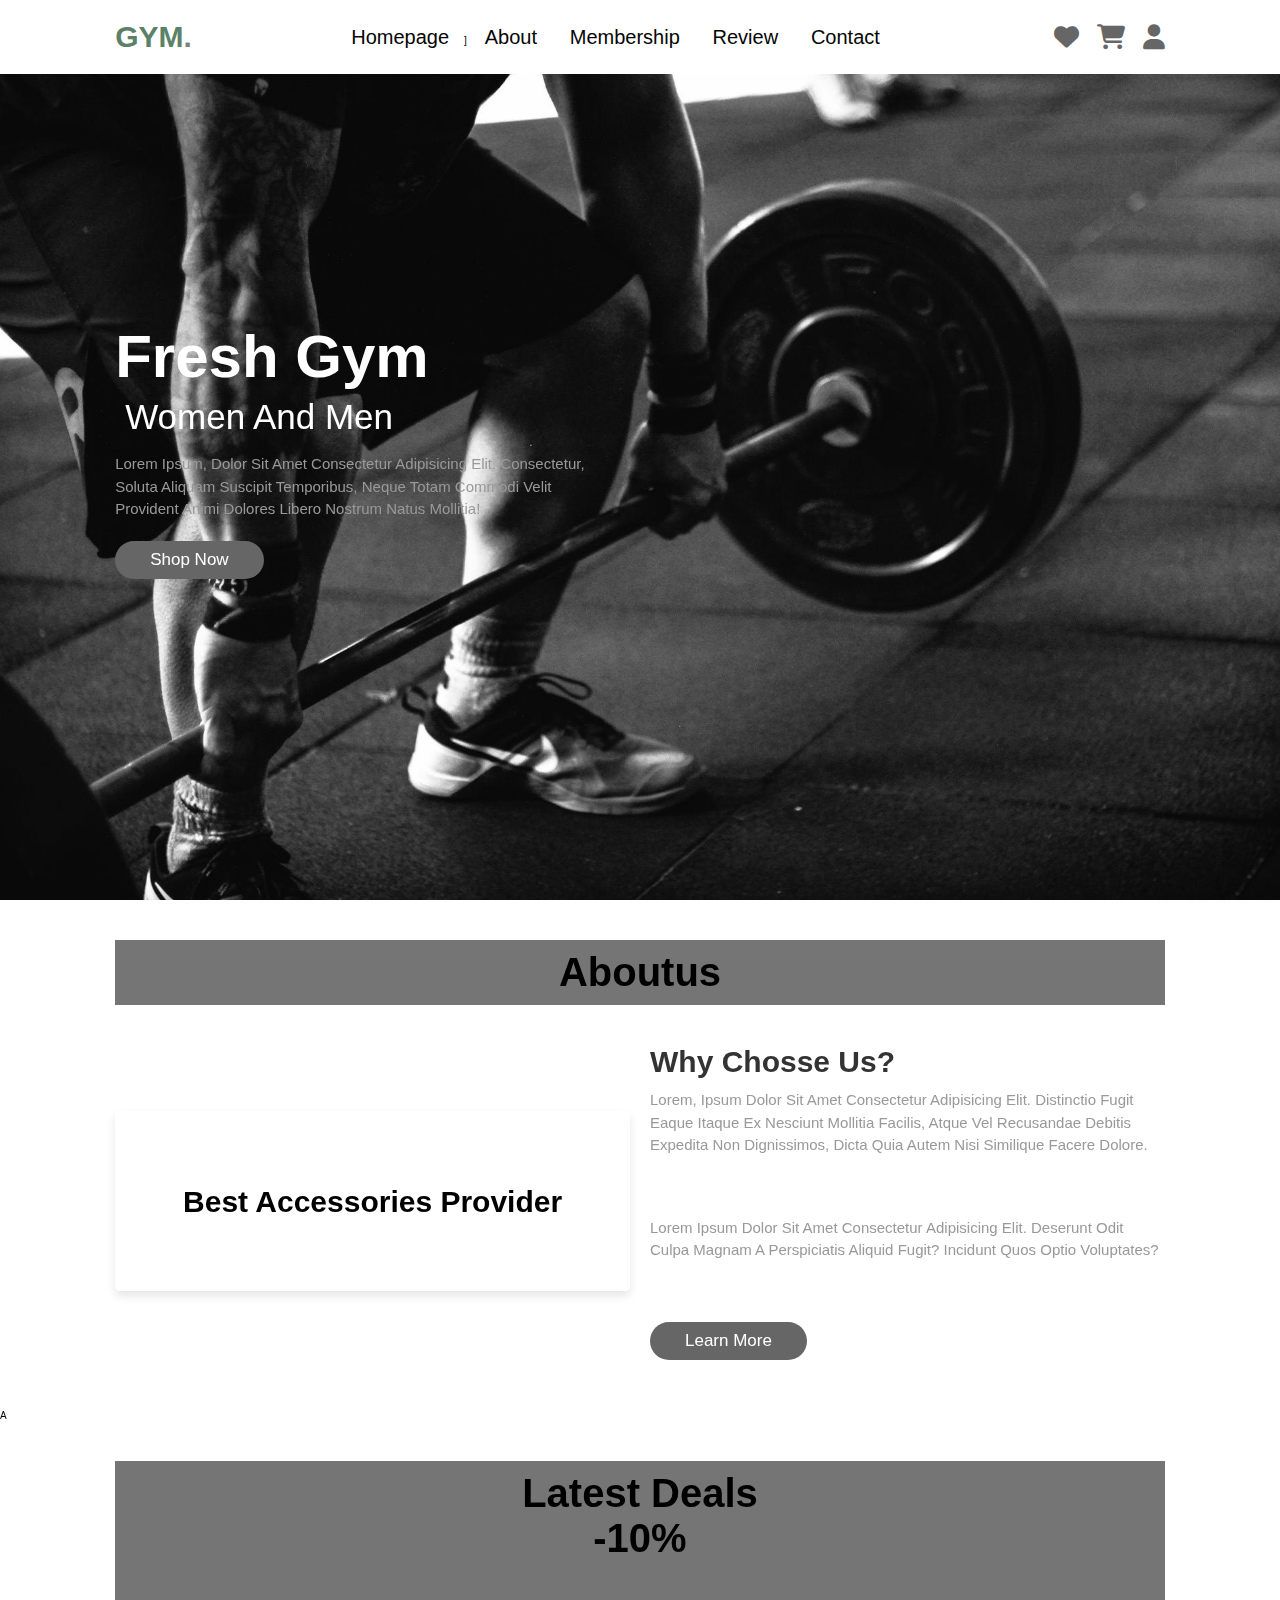
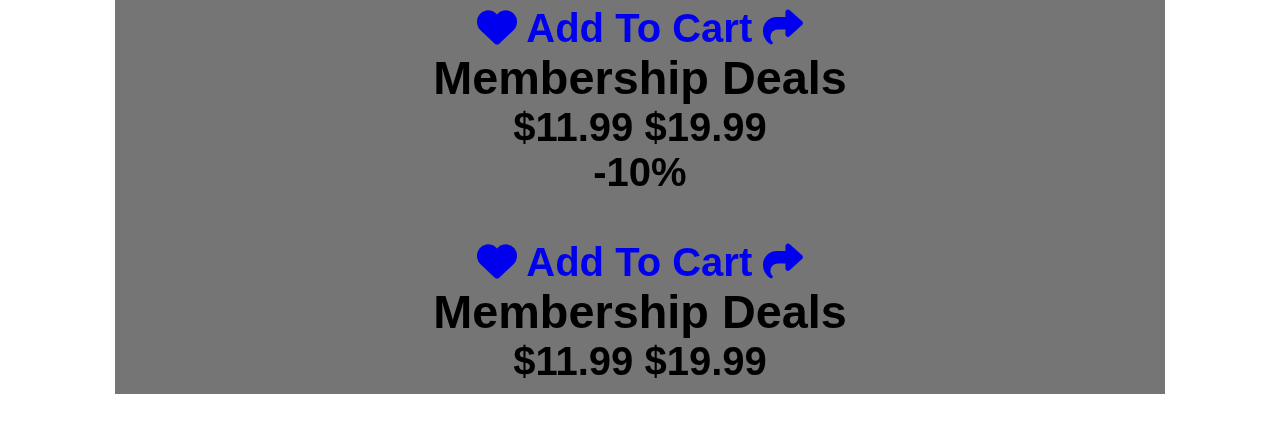
==== index.html @ 128ea1e1 "file name change" ====
<!DOCTYPE html>
<html lang="en">
<head>
    <meta charset="UTF-8">
    <meta name="viewport" content="width=device-width, initial-scale=1.0">
    <title>Gym membership</title>
     <link rel="stylesheet" href="https://cdnjs.cloudflare.com/ajax/libs/font-awesome/6.6.0/css/all.min.css"></link>
     <link rel="stylesheet" href="style.css"></link>
</head>
<body>
    <header>

        <input type="checkbox" name="" id="toggler">
        <label for="toggler"class="fas fa-bars"></label>

        <a href="#" class="logo">GYM<span>.</span></a>
        
        <nav class="navbar">
           <a href="#home">homepage</a>]
           <a href ="#about">about</a>
           <a href="#membership">membership</a>
           <a href="#review">review</a>
           <a href="#contact">contact</a>
        </nav>  

        <div class="icons">
            <a href="#" class="fas fa-heart"></a>
            <a href="#" class="fas fa-shopping-cart"></a>
            <a href="#" class="fas fa-user"></a>


        </div>
    </header>
    <!-- header section ends  -->
     <!-- home section start -->
     <section class="home" id="home">
        <div class="content">
            <h3>fresh Gym</h3>
            <span>women and men</span>
            <p>Lorem ipsum, dolor sit amet consectetur adipisicing elit. Consectetur, soluta aliquam suscipit 
                temporibus, neque totam commodi velit provident animi dolores libero nostrum natus mollitia!</p>
            <a href="#" class="btn">shop now</a>    
        </div>
     </section>


     </section>
     <!-- home section ends -->
     <!-- about section starts -->
     <section class="about" id="about">

     <h1 class="heading"><span>about</span>us</h1>

     <div class="row">
        
        <div class="video-container ">
            <video src="../workout.mp4" loop autoplay muted></video>
            <h3>Best accessories provider</h3>
            </div>

        <div class="content">
            <h3>Why chosse us?</h3>
            <p>Lorem, ipsum dolor sit amet consectetur adipisicing elit. Distinctio fugit eaque 
               itaque ex nesciunt mollitia facilis, atque vel recusandae debitis expedita non dignissimos,
               dicta quia autem nisi similique facere dolore.</p>
            <p>Lorem ipsum dolor sit amet consectetur adipisicing elit. 
               Deserunt odit culpa magnam a perspiciatis aliquid fugit? Incidunt quos optio voluptates?</p>   
            <a href="#" class="btn">learn more</a>   
     </div>
     </div>
</section>
        <!-- about section ends  -->
        <!-- icon section starts here  -->
        <!-- icon ection ends her -->
        <!-- products senction start -->a
<section class="products" id="products">
    <h1 class="heading">latest <span>deals</span>
    <div class="box-container">
        <!--for 1st product -->
    <div class="box">
        <span class="discout">-10%</span>
        <!-- image of product -->
        <div class ="image">
           <img src="../gym.jpg" alt="">
           <div class="icons">
               <a href="#" class="fas fa-heart"></a>
               <a href="#" class="cart-btn">add to cart</a>
               <a href="#" class="fas fa-share"></a> 

           </div>
           <div class="content">
              <h3>membership deals</h3>
              <div class="price">$11.99 <span>$19.99</span></div>
           
        </div>
    
   <!-- for second product -->
        <div class="box">
            <span class="discout">-10%</span>
            <!-- image of product -->
            <div class ="image">
               <img src="../gym.jpg" alt="">
               <div class="icons">
                   <a href="#" class="fas fa-heart"></a>
                   <a href="#" class="cart-btn">add to cart</a>
                   <a href="#" class="fas fa-share"></a> 
    
               </div>
               <div class="content">
                  <h3>membership deals</h3>
                  <div class="price">$11.99 <span>$19.99</span></div>
               
            </div>    
    </div>

    </div>
    </h1>          




</section>
         <!-- icon section ends here  -->
</body>
</html>
---- style.css ----
:root{
    --green: #5c8169;


}
*{
    margin:0; padding:0;
    box-sizing: border-box;
    font-family: Verdana, ganeva, Tahoma, sans-serif;
    outline: none;border:one;
    text-decoration: none;
    text-transform:capitalize ;
    transition: .2s linear
}

html {
    font-size: 62.5%;
    scroll-behavior: smooth;
    scroll-padding-top: 6rem ;
    overflow-x: hidden;
}

section{
    padding: 2rem 9%;

}
.heading{
   text-align: center;
   font-size: 4rem;
   color: #000000;
   padding: 1rem;
   margin:2rem 0;
   background: rgba(36, 35, 35, 0.627);

}

.heading span{
    color: #000000;
}
.btn{
    display: inline-block;
    margin-top: 1rem;
    border-radius: 5rem;
    background: #666;
    color:#fff ;
    padding: .9rem 3.5rem;
    cursor: pointer;
    font-size: 1.7rem;
}

.btn:hover{
    background: var(--green);
}

header{
    position: fixed;
    top: 0; left: 0; right:0;
    background: #fff;
    padding: 2rem 9%;
    display: flex;
    align-items: center;
    justify-content: space-between;
    z-index: 1000;
    box-shadow: 0 .5rem 1 rem rgb(0,0,0,.1);
}
header .logo{
    font-size: 3rem;
    color: #5c8169;
    font-weight: bolder;
}
header .logo span{
    color: gray;
}

header .navbar a{
    font-size: 2rem;
    padding: 0 1.5rem;
    color: #060505;

}

header .navbar a:hover{
    color: #5c8169;
}
header .icons a{
    font-size: 2.5rem;
    color: #333;
    margin-left: 1.5rem;
    color:#666;

}

header .icons a:hover{
    color: #5c8169;
}

header #toggler{
    display: none;
}
header .fa-bars{
    font-size: 3rem;
    color: #333;
    border-radius: .5rem;
    padding: .5rem 1.5rem;
    cursor: pointer;
    border: .1rem solid rgba(red, green, blue, alpha);
    display: none;
}

.home{
    display: flex;
    align-items: center;
    min-height: 100vh;
    background: url(../background.jpg) no-repeat;
    background-size: cover;
    background-position: center;

}
.home .content{
    max-width: 50rem;
}

.home .content h3{
    font-size: 6rem;
    color: #fff;

}
.home .content span{
    font-size: 3.5rem;
    color: #fff;
    padding: 1rem;
    line-height: 1.5;
}
.home .content p{
    font-size: 1.5rem;
    color: #999;
    padding: 1rem 0;
    line-height: 1.5;
}
.about .row{
  display: flex;
  align-items: center;
  gap: 2rem;
  flex-wrap: wrap;
  padding: 2rem 0;
  padding-bottom: 3rem;
}
/* for video on about page */
.about .row .video-container{
    flex: 1 1 40rem;
    position: relative;
}

.about .row .video-container video{
    width: 100%;
    border: 1.5rem solid #fff;
    border-radius: .5rem;
    box-shadow: 0 .5rem 1rem rgb(0,0,0,.1);
    height: 100%;
    object-fit: cover;
}
/* for video h3 */
.about .row .video-container h3{
    position: absolute;
    top: 50%; transform: translateY(-50%);   
    font-size: 3rem;
    background: #fff;
    width: 100%;
    padding: 1rem 2rem;
    text-align: center;
    mix-blend-mode: screen;


}
/* for paragraphb on about us */
.about .row .content{
  flex: 1 1 40rem;
  
}
/* h3 */
.about .row .content h3{
    font-size: 3rem;
    color: #333;

}

/* p */
.about .row .content p{
    font-size: 1.5rem;
    color: #999;
    padding: 5rem 0;
    padding-top: 1rem;
    line-height: 1.5;
}












/* media queries */
@media (max-width:991px){

    html {
        font-size: 55%;
    }
    header {
        padding: 2rem;
    }
    section{
        padding: 2rem;
    }
    .home{
        background-position: left;
    }
}


@media (max-width:768px){
    header .fa-bars{
        display: block;
    }
    header .navbar{
        position: absolute;
        top:100%; left:0 ; right: 0;
        background: #eee;
        border-top: 1rem solid rgba(red, green, blue, alpha);
        clip-path: polygon(0 0, 100% 0, 100% 0,0 0);
    }

    header #toggler:checked ~ .navbar{
        clip-path: polygon(0 0, 100% 0, 100% 0,0 0); ;
    }

    header .navbar a{
        margin: 1.5rem;
        padding: 1.5rem;
        background: #fff;
        border: 1rem solid rgba(red, green, blue, alpha);
        display: block ;
    }
    .home .content h3{
        font-size: 5rem;

    }
    .home .content span{
        font-size: 2.5rem;
        
    }
}

@media(max-width:450px){

    html{
        font: size 50%;
    }

    .heading{
        font-size: 3rem;
    }
}
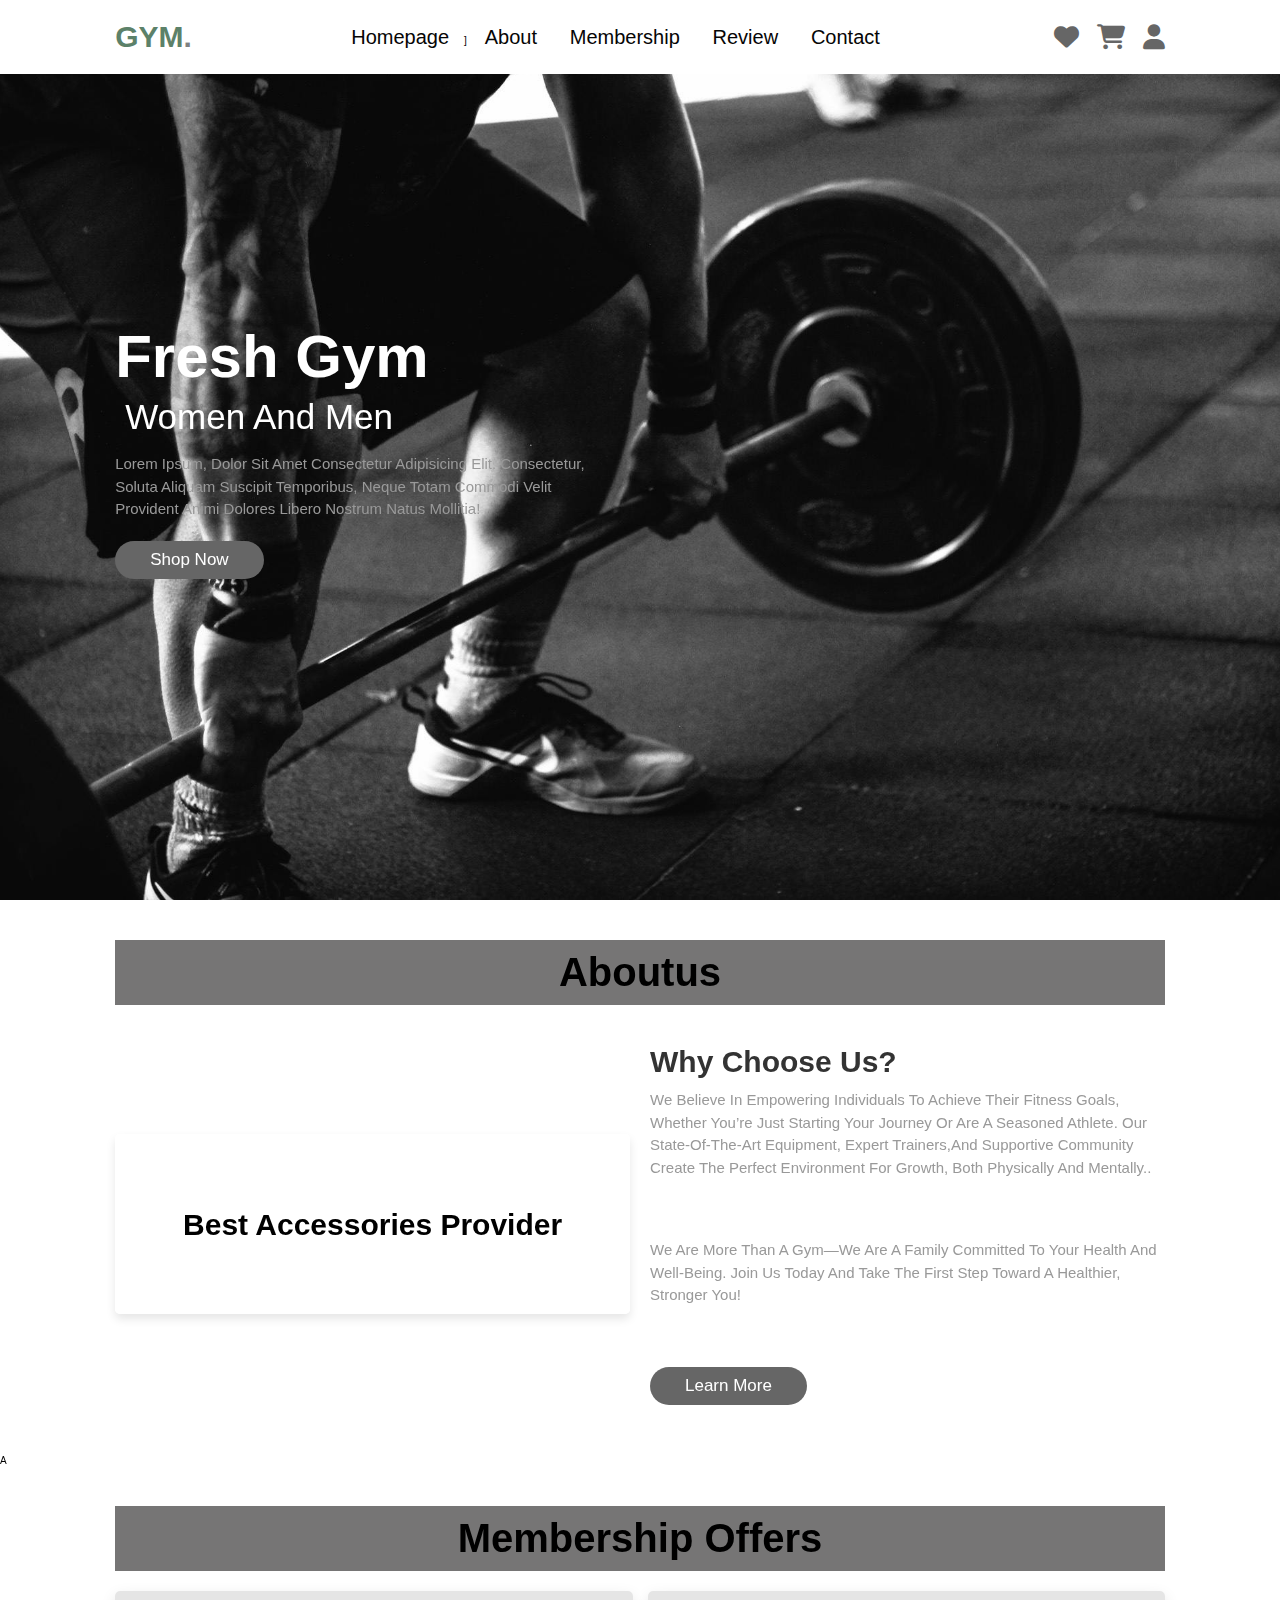
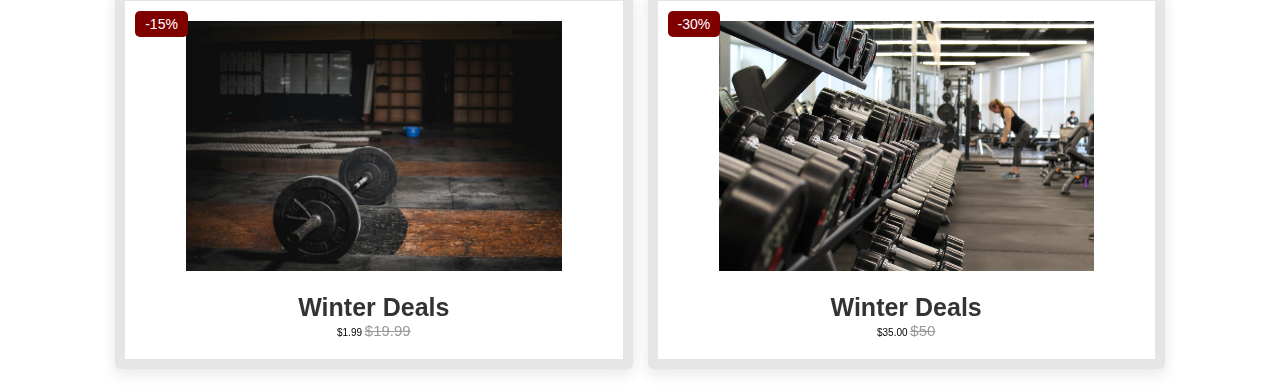
==== commit 427dbbd7: "added back pics" ====
--- a/index.html
+++ b/index.html
@@ -54,17 +54,19 @@
      <div class="row">
         
         <div class="video-container ">
-            <video src="../workout.mp4" loop autoplay muted></video>
+            <video src="workout.mp4" loop autoplay muted></video>
             <h3>Best accessories provider</h3>
             </div>
 
         <div class="content">
-            <h3>Why chosse us?</h3>
-            <p>Lorem, ipsum dolor sit amet consectetur adipisicing elit. Distinctio fugit eaque 
-               itaque ex nesciunt mollitia facilis, atque vel recusandae debitis expedita non dignissimos,
-               dicta quia autem nisi similique facere dolore.</p>
-            <p>Lorem ipsum dolor sit amet consectetur adipisicing elit. 
-               Deserunt odit culpa magnam a perspiciatis aliquid fugit? Incidunt quos optio voluptates?</p>   
+            <h3>Why choose us?</h3>
+            <p>We believe in empowering individuals to achieve their fitness goals, 
+                whether you’re just starting your journey or are a seasoned athlete.
+                Our state-of-the-art equipment, expert trainers,and supportive community 
+                create the perfect environment for growth, both physically and mentally..</p>
+            <p>we are more than a gym—we are a family committed to your health and well-being.
+               Join us today and take the first step toward a healthier,
+                stronger you! </p>   
             <a href="#" class="btn">learn more</a>   
      </div>
      </div>
@@ -73,53 +75,51 @@
         <!-- icon section starts here  -->
         <!-- icon ection ends her -->
         <!-- products senction start -->a
-<section class="products" id="products">
-    <h1 class="heading">latest <span>deals</span>
+<section class="membership" id="membership">
+    <h1 class="heading">membership <span>offers</span></h1>
+    
     <div class="box-container">
         <!--for 1st product -->
     <div class="box">
-        <span class="discout">-10%</span>
+        <span class="discount">-15%</span>
         <!-- image of product -->
         <div class ="image">
-           <img src="../gym.jpg" alt="">
+           <img src="pic1.jpeg" alt="">
            <div class="icons">
                <a href="#" class="fas fa-heart"></a>
                <a href="#" class="cart-btn">add to cart</a>
                <a href="#" class="fas fa-share"></a> 
-
+           </div>
            </div>
            <div class="content">
-              <h3>membership deals</h3>
-              <div class="price">$11.99 <span>$19.99</span></div>
-           
+              <h3>winter deals</h3>
+              <div class="price">$1.99 <span>$19.99</span></div>
+            </div>
         </div>
-    
+
+
    <!-- for second product -->
         <div class="box">
-            <span class="discout">-10%</span>
+            <span class="discount">-30%</span>
             <!-- image of product -->
             <div class ="image">
-               <img src="../gym.jpg" alt="">
+               <img src="pic2.jpeg" alt="">
                <div class="icons">
                    <a href="#" class="fas fa-heart"></a>
                    <a href="#" class="cart-btn">add to cart</a>
                    <a href="#" class="fas fa-share"></a> 
-    
+    </div>
+
                </div>
                <div class="content">
-                  <h3>membership deals</h3>
-                  <div class="price">$11.99 <span>$19.99</span></div>
-               
-            </div>    
-    </div>
+                  <h3>winter deals</h3>
+                  <div class="price">$35.00 <span>$50</span></div>
+              </div>
+             
 
     </div>
-    </h1>          
+</section>
 
 
-
-
-</section>
-         <!-- icon section ends here  -->
 </body>
 </html>--- a/style.css
+++ b/style.css
@@ -111,7 +111,7 @@
     display: flex;
     align-items: center;
     min-height: 100vh;
-    background: url(../background.jpg) no-repeat;
+    background: url(background.jpg) no-repeat;
     background-size: cover;
     background-position: center;
 
@@ -193,15 +193,159 @@
     line-height: 1.5;
 }
 
-
-
-
-
-
-
-
-
-
+.icons-container .icons span{
+    color:#555;
+    font-size: 1.3rem;
+}
+/* products */
+.membership .box-container{
+    display: flex;
+    flex-wrap: wrap;
+    gap: 1.5rem;
+    
+}
+.box{
+    position: relative;
+}
+.membership .box-container .box{
+    flex:1 1 30rem;
+    box-shadow: 0 .5rem 1.5rem rgba(0,0,0,0.1);
+    border-radius: .5rem;
+    border:1rem solid rgba(0,0,0,0.1);
+    position: relative;
+    
+}
+.membership .box-container .box .discount{
+    position: absolute;
+    top: 10px; left: 10px;
+    padding: 5px 10px;
+    font-size: 2rem;
+    color: #fff;
+    background: #800000;
+    font-size: 14px;
+    border-radius: 5px;
+    z-index: 1;
+
+}
+.membership .box-container .box .image{
+    
+ position:relative;
+ text-align: center;
+ padding-top: 2rem;
+ overflow: hidden;
+}
+
+.membership .box-container .box .image img{
+    height: 25rem;
+}
+
+.membership .box-container .box:hover .image img{
+    transform: scale(1.1);
+}
+.membership .box-container .box .image .icons{
+    position: absolute;
+    bottom: -7rem; left:0; right: 0;
+    display: flex;
+}
+.membership .box-container .box:hover .image .icons{
+    bottom: 0;
+}
+
+.membership .box-container .box .image .icons a{
+    height: 5rem;
+    line-height: 5rem;
+    font-size: 2rem;
+    width:50%;
+    background: var(--green);
+    color: #fff;
+}
+.products .box-container .box .image .icons a:hover{
+   background: #333;
+}
+.membership .box-container .box .image .icons .cart-btn{
+    border-left: .1rem solid #fff7;
+    border-right: .1rem solid #fff7;
+    width: 100%;
+}
+.membership .box-container .box .content{
+    padding: 2rem;
+    text-align: center;
+}
+
+.membership .box-container .box .content h3{
+   font-size: 2.5rem;
+   color: #333;
+}
+
+.membership.box-container .box .content .price{
+    font-size: 2.5rem;
+    color: var(--green);
+    font-weight: bolder;
+    padding-top: 1rem;
+
+}
+
+.membership .box-container .box .content .price span{
+    font-size: 1.5rem;
+    color: #999;
+    font-weight: lighter;
+   text-decoration: line-through;
+    
+}
+
+/*  
+.image{
+    position: relative;
+}
+ .image img{
+    width: 150px;
+    height: 150px;
+    object-fit: cover;
+    border-radius: 5px;
+ }
+ */
+  
+
+
+.box .image .discount img{
+    width: 100%;
+    height: 150px;
+    object-fit: cover;
+    border-bottom: 1px solid #ccc;
+}
+
+
+
+
+
+
+
+
+
+
+
+
+
+
+
+
+
+
+
+
+
+
+
+
+
+
+
+
+
+
+
+
+/* HASH */
 
 
 /* media queries */
